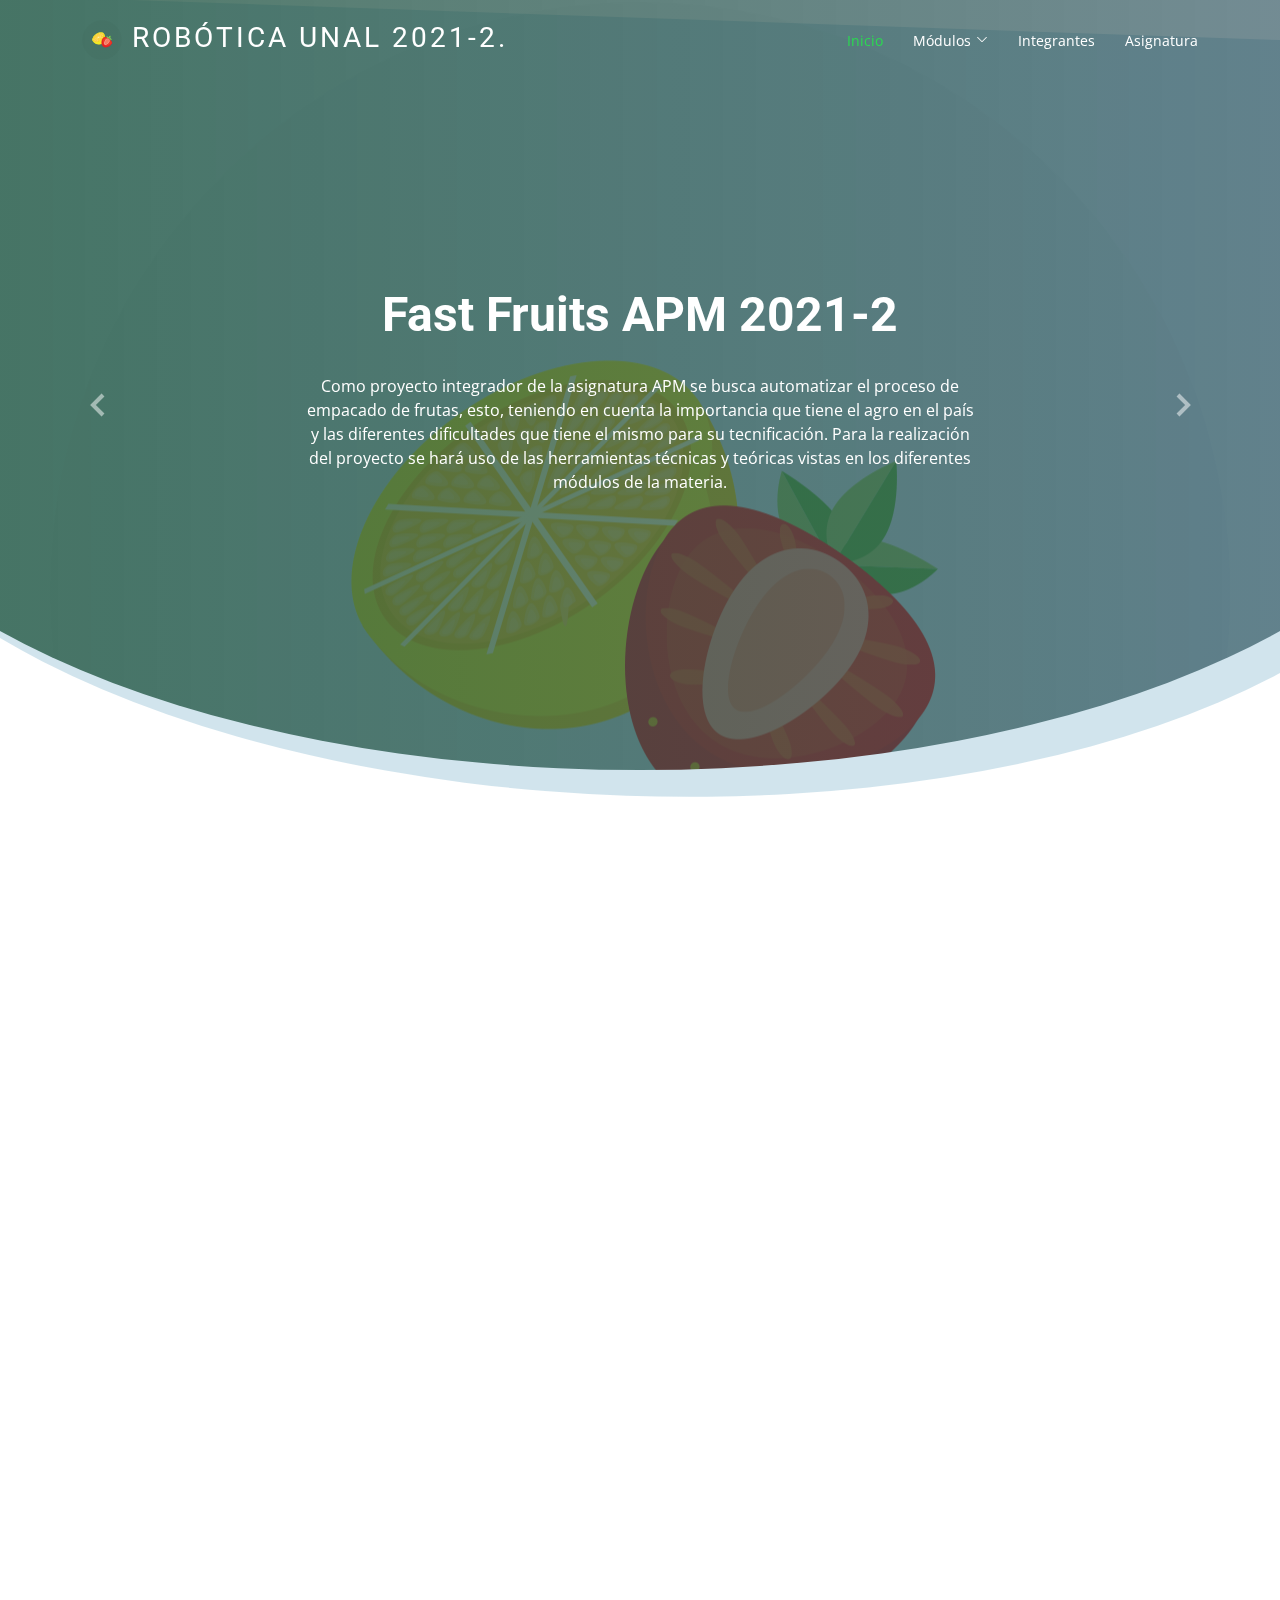
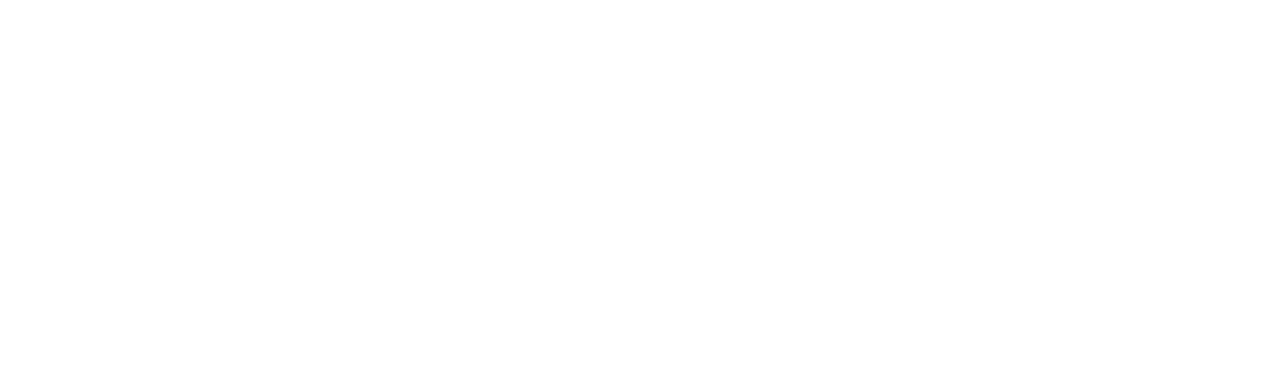
==== index.html @ 494aefd2 "Cambios pagina web" ====
<!DOCTYPE html>
<html lang="en">

<head>
    <meta charset="utf-8">
    <meta content="width=device-width, initial-scale=1.0" name="viewport">

    <title>APM-Fast Fruits</title>
    <meta content="" name="description">
    <meta content="" name="keywords">

    <!-- Favicons -->
    <link href="assets/img/lemon-icon.png" rel="icon">
    <link href="assets/img/lemon-icon.png" rel="apple-touch-icon">

    <!-- Google Fonts -->
    <link href="https://fonts.googleapis.com/css?family=Open+Sans:300,300i,400,400i,600,600i,700,700i|Roboto:300,300i,400,400i,500,500i,700,700i&display=swap" rel="stylesheet">

    <!-- Vendor CSS Files -->
    <link href="assets/vendor/animate.css/animate.min.css" rel="stylesheet">
    <link href="assets/vendor/aos/aos.css" rel="stylesheet">
    <link href="assets/vendor/bootstrap/css/bootstrap.min.css" rel="stylesheet">
    <link href="assets/vendor/bootstrap-icons/bootstrap-icons.css" rel="stylesheet">
    <link href="assets/vendor/boxicons/css/boxicons.min.css" rel="stylesheet">
    <link href="assets/vendor/glightbox/css/glightbox.min.css" rel="stylesheet">
    <link href="assets/vendor/swiper/swiper-bundle.min.css" rel="stylesheet">

    <!-- Template Main CSS File -->
    <link href="assets/css/style.css" rel="stylesheet">

</head>

<body>

    <!-- ======= Header ======= -->
    <header id="header" class="fixed-top d-flex align-items-center header-transparent">
        <div class="container d-flex justify-content-between align-items-center">

            <div class="logo">
                <h1 class="text-light"><a href="index.html"><span> <img src="assets/img/Logo-lemon-icon.png"> Robótica UNAL 2021-2.</span></a>
                </h1>
                <!-- Uncomment below if you prefer to use an image logo -->
                <!-- <a href="index.html"><img src="assets/img/Logo-lemon-icon.png" alt="" class="img-fluid"></a>-->
            </div>

            <nav id="navbar" class="navbar">
                <ul>
                    <li><a class="active " href="index.html">Inicio</a></li>
                    <li class="dropdown"><a href="#"><span>Módulos</span> <i class="bi bi-chevron-down"></i></a>
                        <ul>

                            <!--   <li><a href="gestion.html">Gestión de Producción</a></li>
                            <li><a href="automa.html">Automatización e Industria 4.0</a></li>
                            <li><a href="planeacion.html">Pleaneación de Proyecto</a></li>
                            <li><a href="economica.html">Evaluación Económica del Proyecto</a></li>-->
                            <li><a href="celda.html">Celda Robotica</a></li>
                            <!--  <li><a href="virtualizacion.html">Virtualización de Fábrica</a></li>
                            <li><a href="controladores.html">Controladores Industriales</a></li>
                            <li><a href="actuadores.html">Actuadores en Automatización</a></li>
                            <li><a href="scada.html">Sistema de Supervisión SCADA</a></li>-->
                        </ul>
                    </li>
                    <li><a href="integrantes.html">Integrantes</a></li>
                    <li><a href="Asignatura.html">Asignatura</a></li>
                </ul>
                <i class="bi bi-list mobile-nav-toggle"></i>
            </nav>
            <!-- .navbar -->

        </div>
    </header>
    <!-- End Header -->

    <!-- ======= Hero Section ======= -->
    <section id="hero" class="d-flex justify-cntent-center align-items-center">
        <div id="heroCarousel" class="container carousel carousel-fade" data-bs-ride="carousel" data-bs-interval="5000">

            <!-- Slide 1 -->
            <div class="carousel-item active">
                <div class="carousel-container" data-aos="fade-up">

                    <h2>Fast Fruits APM 2021-2 </h2>
                    <p> Como proyecto integrador de la asignatura APM se busca automatizar el proceso de empacado de frutas, esto, teniendo en cuenta la importancia que tiene el agro en el país y las diferentes dificultades que tiene el mismo para su tecnificación.
                        Para la realización del proyecto se hará uso de las herramientas técnicas y teóricas vistas en los diferentes módulos de la materia.</p>
                </div>
            </div>

            <!-- Slide 2 -->
            <div class="carousel-item">
                <div class="carousel-container" data-aos="fade-up">
                    <h2>Emapacado de Frutas</h2>
                    <p>En FastFruits buscamos soluciones oportunas a los problemas que enfrenta el empacado de frutas para consumo local y exportación; por ello, se propone el diseño de una planta de acopio, selección y empacado de fresas y limones. Esta
                        planta busca automatizar los procesos tradicionales donde la fruta es manipulada durante todo el proceso de empaque y disminuir de la misma manera el tiempo que toma el procesado y empacado de la misma.
                    </p>
                </div>
            </div>

            <a class="carousel-control-prev" href="#heroCarousel" role="button" data-bs-slide="prev">
                <span class="carousel-control-prev-icon bx bx-chevron-left" aria-hidden="true"></span>
            </a>
            <a class="carousel-control-next" href="#heroCarousel" role="button" data-bs-slide="next">
                <span class="carousel-control-next-icon bx bx-chevron-right" aria-hidden="true"></span>
            </a>

        </div>
    </section>
    <!-- End Hero -->



    <main id="main">

        <!-- ======= Features Section ======= -->
        <section class="services">
            <div class="container">

                <div class="section-title" data-aos="fade-up">
                    <h1>¿Por qué estas frutas?</h1>
                </div>
                <div class="section-title" data-aos="fade-up">
                    <h2>La producción de ambas frutas para el año 2019 corresponde a cerca del 2.35% de la producción total de frutas del país, por ello y por los procesos tradicionales que se usan en el país para su empaque se tomaron como objeto del proyecto
                        integrador de la materia. </h2>
                </div>

                <div class="row">
                    <div class="col-md-6 col-lg-6 d-flex align-items-stretch" data-aos="fade-up">
                        <div class="icon-box icon-box-pink">
                            <img src="assets/img/fresa-icon.png" width="128" height="128">
                            <h4 class="title"><a href="">Fresa</a></h4>
                            <p class="description">Si bien la fresa producida en el país es en su mayoría para consumo nacional, esto, dado la naturaleza del fruto que lo hace de difícil conservación, existe una pequeña industria exportadora de fresa. Para el año 2019 se produjeron
                                82818 Ton de fresa de las cuales solo 15 Ton fueron exportadas; sin embargo, se requiere automatizar su proceso de selección y empaque para así generar un incremento en la fresa fresca de consumo nacional y en las exportaciones
                                congeladas y frescas de la misma.
                            </p>
                        </div>
                    </div>

                    <div class="col-md-6 col-lg-6 d-flex align-items-stretch" data-aos="fade-up" data-aos-delay="100">
                        <div class="icon-box icon-box-green">
                            <img src="assets/img/limon-icon.jpg" width="128" height="128">
                            <h4 class="title"><a href="">Limon</a></h4>
                            <p class="description">El limón se escogió puesto que en los últimos años se ha incrementado su demanda de exportación y se está consolidando como uno de los mayores productos frutales exportados por el país. En 2019 se produjeron cerca de 91.964
                                Ton de limón en todo el país, de los cuales se exportaron alrededor de 16000 Ton. Si bien el proceso de selección, procesado y empaque del limón ya ha sido en parte automatizado, en el país aún es necesario que nuevos proyectos
                                de automatización de este proceso se lleven a cabo, para así aumentar tanto el consumo nacional, como la exportación de este. </p>
                        </div>
                    </div>



                </div>

            </div>


        </section>

    </main>
    <!-- End #main -->

    <!-- ======= Footer ======= -->
    <footer id="footer" data-aos="fade-up" data-aos-easing="ease-in-out" data-aos-duration="500">

        <div class="container">
            <div class="credits">
                Repositorio de Github (Enlace)
                <a href="https://github.com/UNAL-APM-G2/APM_Project" class="github"><i class="bx bxl-github"></i></a> &nbsp &nbsp &nbsp &nbsp &nbsp &nbsp &nbsp &nbsp&nbsp &nbsp &nbsp &nbsp &nbsp &nbsp &nbsp &nbsp
                <img src="assets/img/Escudo1.png">
                <img src="assets/img/Escudo2.png">
            </div>
        </div>
    </footer>

    <a href="#" class="back-to-top d-flex align-items-center justify-content-center"><i
            class="bi bi-arrow-up-short"></i></a>

    <!-- Vendor JS Files -->
    <script src="assets/vendor/aos/aos.js"></script>
    <script src="assets/vendor/bootstrap/js/bootstrap.bundle.min.js"></script>
    <script src="assets/vendor/glightbox/js/glightbox.min.js"></script>
    <script src="assets/vendor/isotope-layout/isotope.pkgd.min.js"></script>
    <script src="assets/vendor/php-email-form/validate.js"></script>
    <script src="assets/vendor/purecounter/purecounter.js"></script>
    <script src="assets/vendor/swiper/swiper-bundle.min.js"></script>
    <script src="assets/vendor/waypoints/noframework.waypoints.js"></script>

    <!-- Template Main JS File -->
    <script src="assets/js/main.js"></script>

</body>

</html>
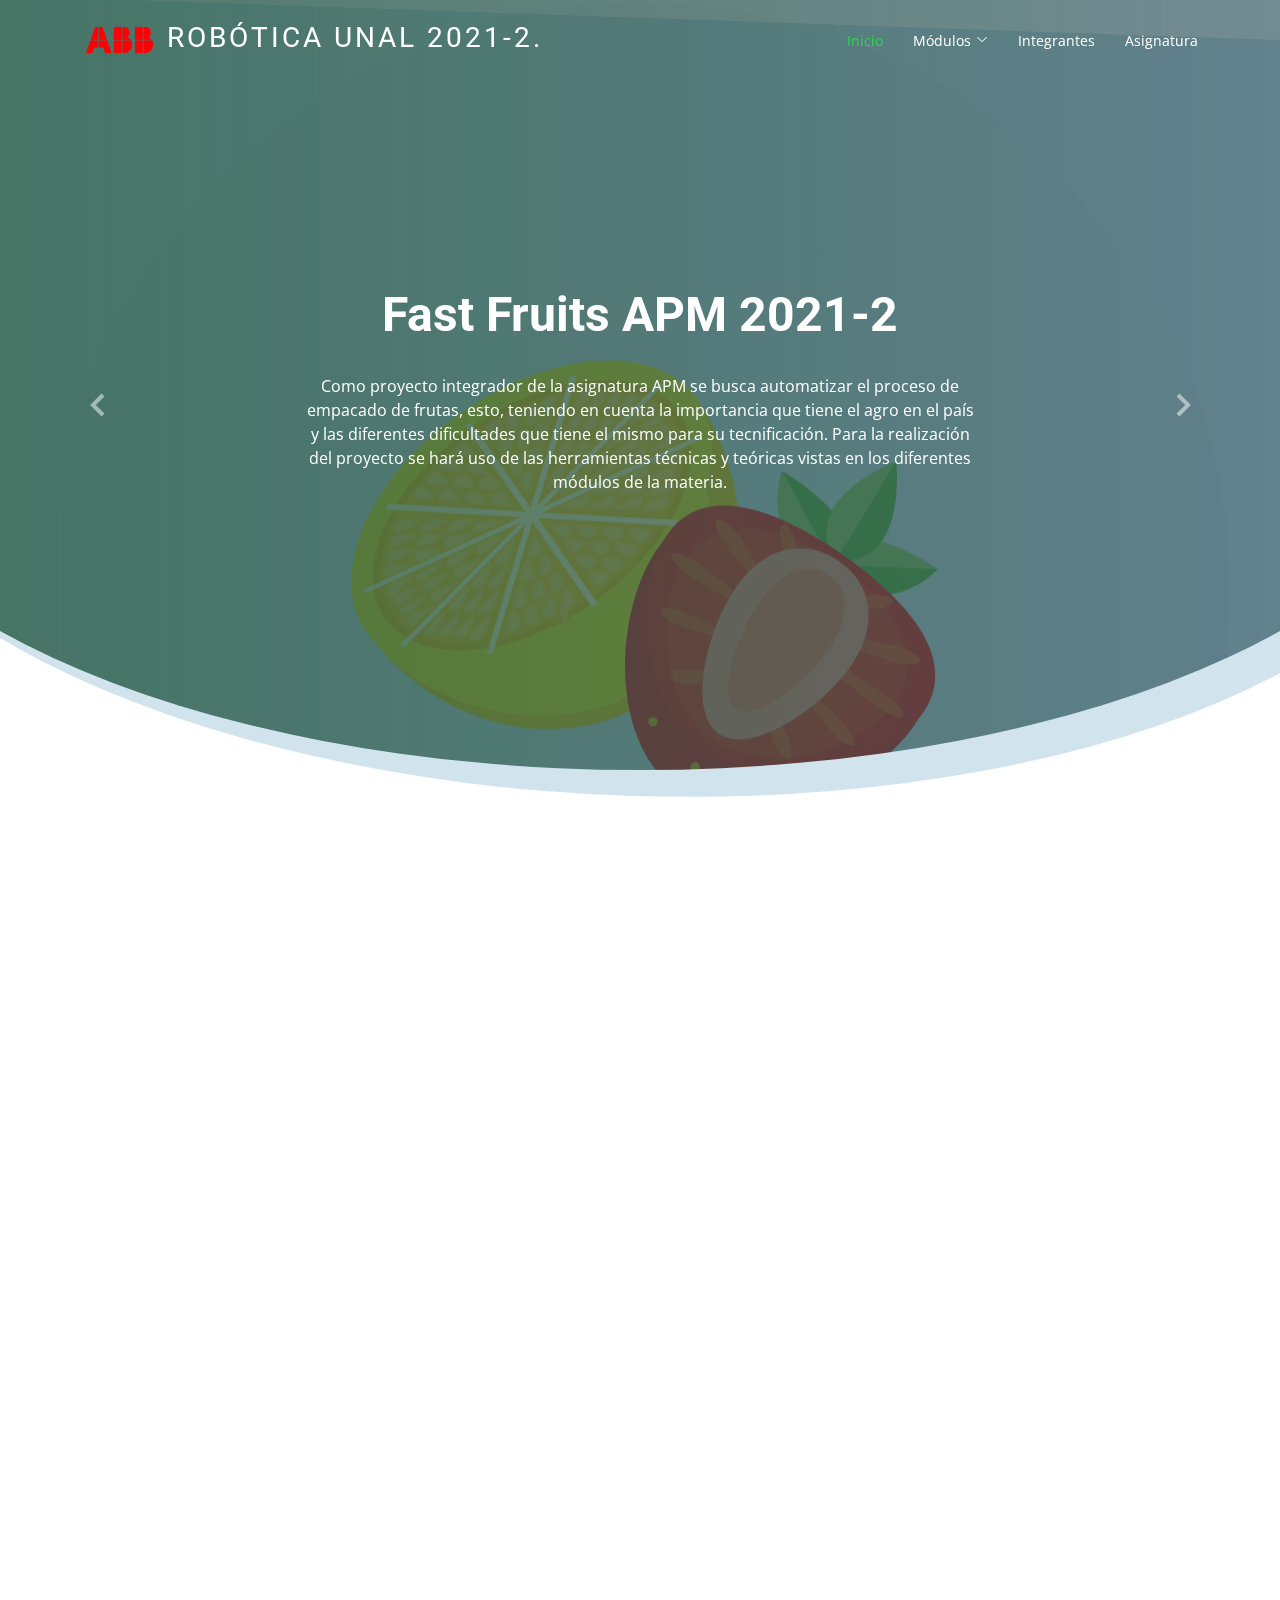
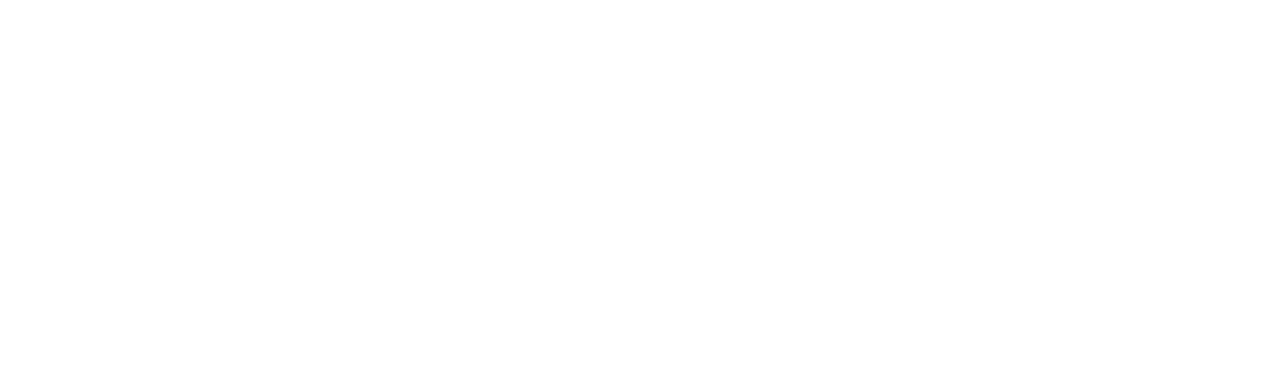
==== commit c371f40c: "cambios pagina web" ====
--- a/index.html
+++ b/index.html
@@ -5,13 +5,13 @@
     <meta charset="utf-8">
     <meta content="width=device-width, initial-scale=1.0" name="viewport">
 
-    <title>APM-Fast Fruits</title>
+    <title>Robótica UNAL 2021-2.</title>
     <meta content="" name="description">
     <meta content="" name="keywords">
 
     <!-- Favicons -->
-    <link href="assets/img/lemon-icon.png" rel="icon">
-    <link href="assets/img/lemon-icon.png" rel="apple-touch-icon">
+    <link href="assets/img/abb-logo-png-transparent.png" rel="icon">
+    <link href="assets/img/abb-logo-png-transparent.png" rel="apple-touch-icon">
 
     <!-- Google Fonts -->
     <link href="https://fonts.googleapis.com/css?family=Open+Sans:300,300i,400,400i,600,600i,700,700i|Roboto:300,300i,400,400i,500,500i,700,700i&display=swap" rel="stylesheet">
@@ -37,7 +37,7 @@
         <div class="container d-flex justify-content-between align-items-center">
 
             <div class="logo">
-                <h1 class="text-light"><a href="index.html"><span> <img src="assets/img/Logo-lemon-icon.png"> Robótica UNAL 2021-2.</span></a>
+                <h1 class="text-light"><a href="index.html"><span> <img src="assets/img/abb-logo-png-transparent.png"> Robótica UNAL 2021-2.</span></a>
                 </h1>
                 <!-- Uncomment below if you prefer to use an image logo -->
                 <!-- <a href="index.html"><img src="assets/img/Logo-lemon-icon.png" alt="" class="img-fluid"></a>-->
@@ -162,7 +162,7 @@
         <div class="container">
             <div class="credits">
                 Repositorio de Github (Enlace)
-                <a href="https://github.com/UNAL-APM-G2/APM_Project" class="github"><i class="bx bxl-github"></i></a> &nbsp &nbsp &nbsp &nbsp &nbsp &nbsp &nbsp &nbsp&nbsp &nbsp &nbsp &nbsp &nbsp &nbsp &nbsp &nbsp
+                <a href="https://github.com/jsmojicavUNAL/RoboticaProyecto" class="github"><i class="bx bxl-github"></i></a> &nbsp &nbsp &nbsp &nbsp &nbsp &nbsp &nbsp &nbsp&nbsp &nbsp &nbsp &nbsp &nbsp &nbsp &nbsp &nbsp
                 <img src="assets/img/Escudo1.png">
                 <img src="assets/img/Escudo2.png">
             </div>
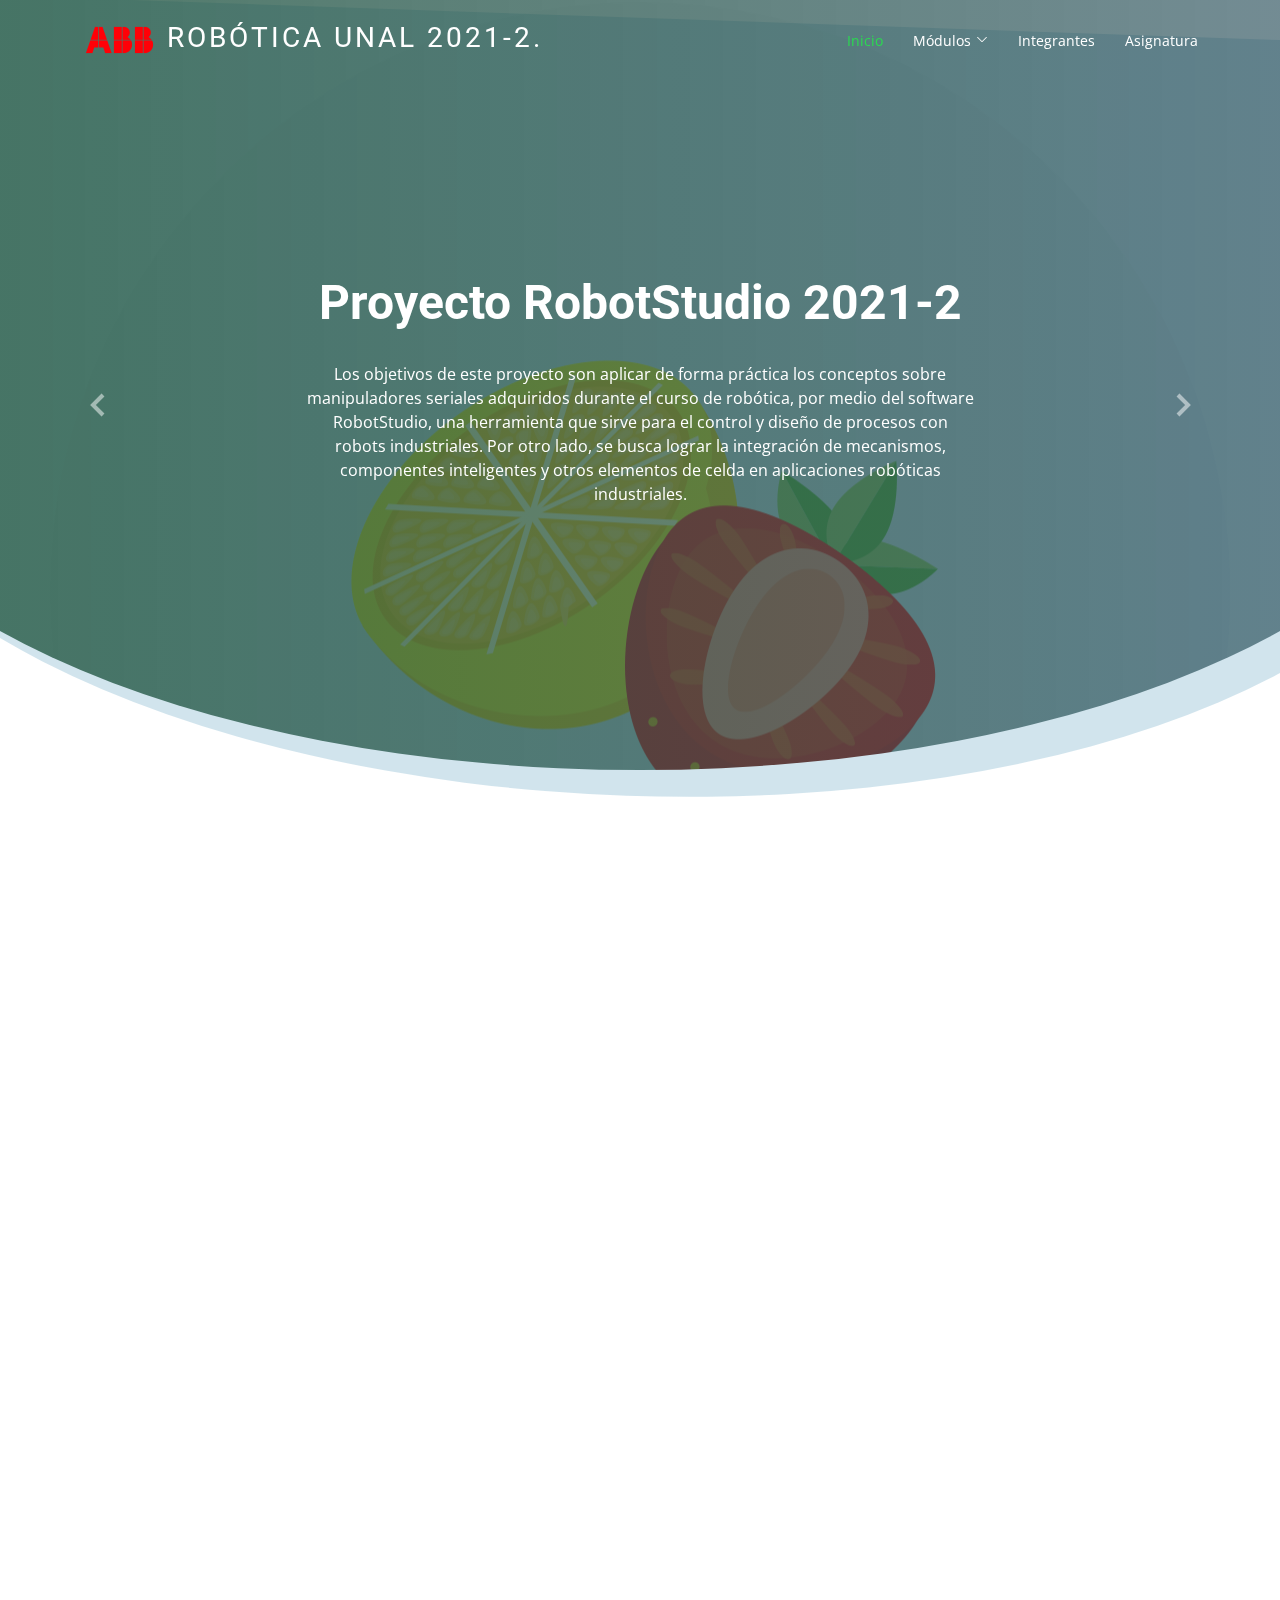
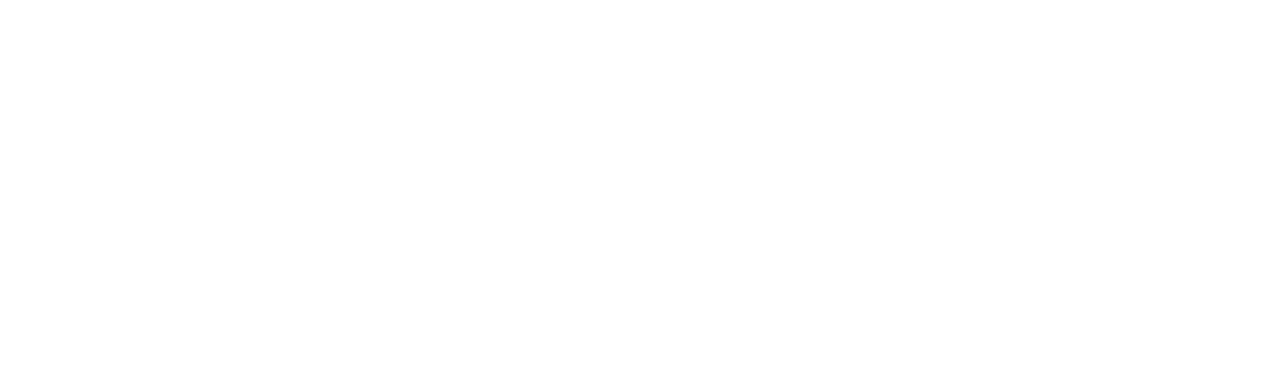
==== commit 9d637b87: "Update index.html" ====
--- a/index.html
+++ b/index.html
@@ -79,9 +79,9 @@
             <div class="carousel-item active">
                 <div class="carousel-container" data-aos="fade-up">
 
-                    <h2>Fast Fruits APM 2021-2 </h2>
-                    <p> Como proyecto integrador de la asignatura APM se busca automatizar el proceso de empacado de frutas, esto, teniendo en cuenta la importancia que tiene el agro en el país y las diferentes dificultades que tiene el mismo para su tecnificación.
-                        Para la realización del proyecto se hará uso de las herramientas técnicas y teóricas vistas en los diferentes módulos de la materia.</p>
+                    <h2>Proyecto RobotStudio 2021-2</h2>
+                    <p> Los objetivos de este proyecto son aplicar de forma práctica los conceptos sobre manipuladores seriales adquiridos durante el curso de robótica, por medio del software RobotStudio, una herramienta que sirve para el control y diseño
+                        de procesos con robots industriales. Por otro lado, se busca lograr la integración de mecanismos, componentes inteligentes y otros elementos de celda en aplicaciones robóticas industriales. </p>
                 </div>
             </div>
 
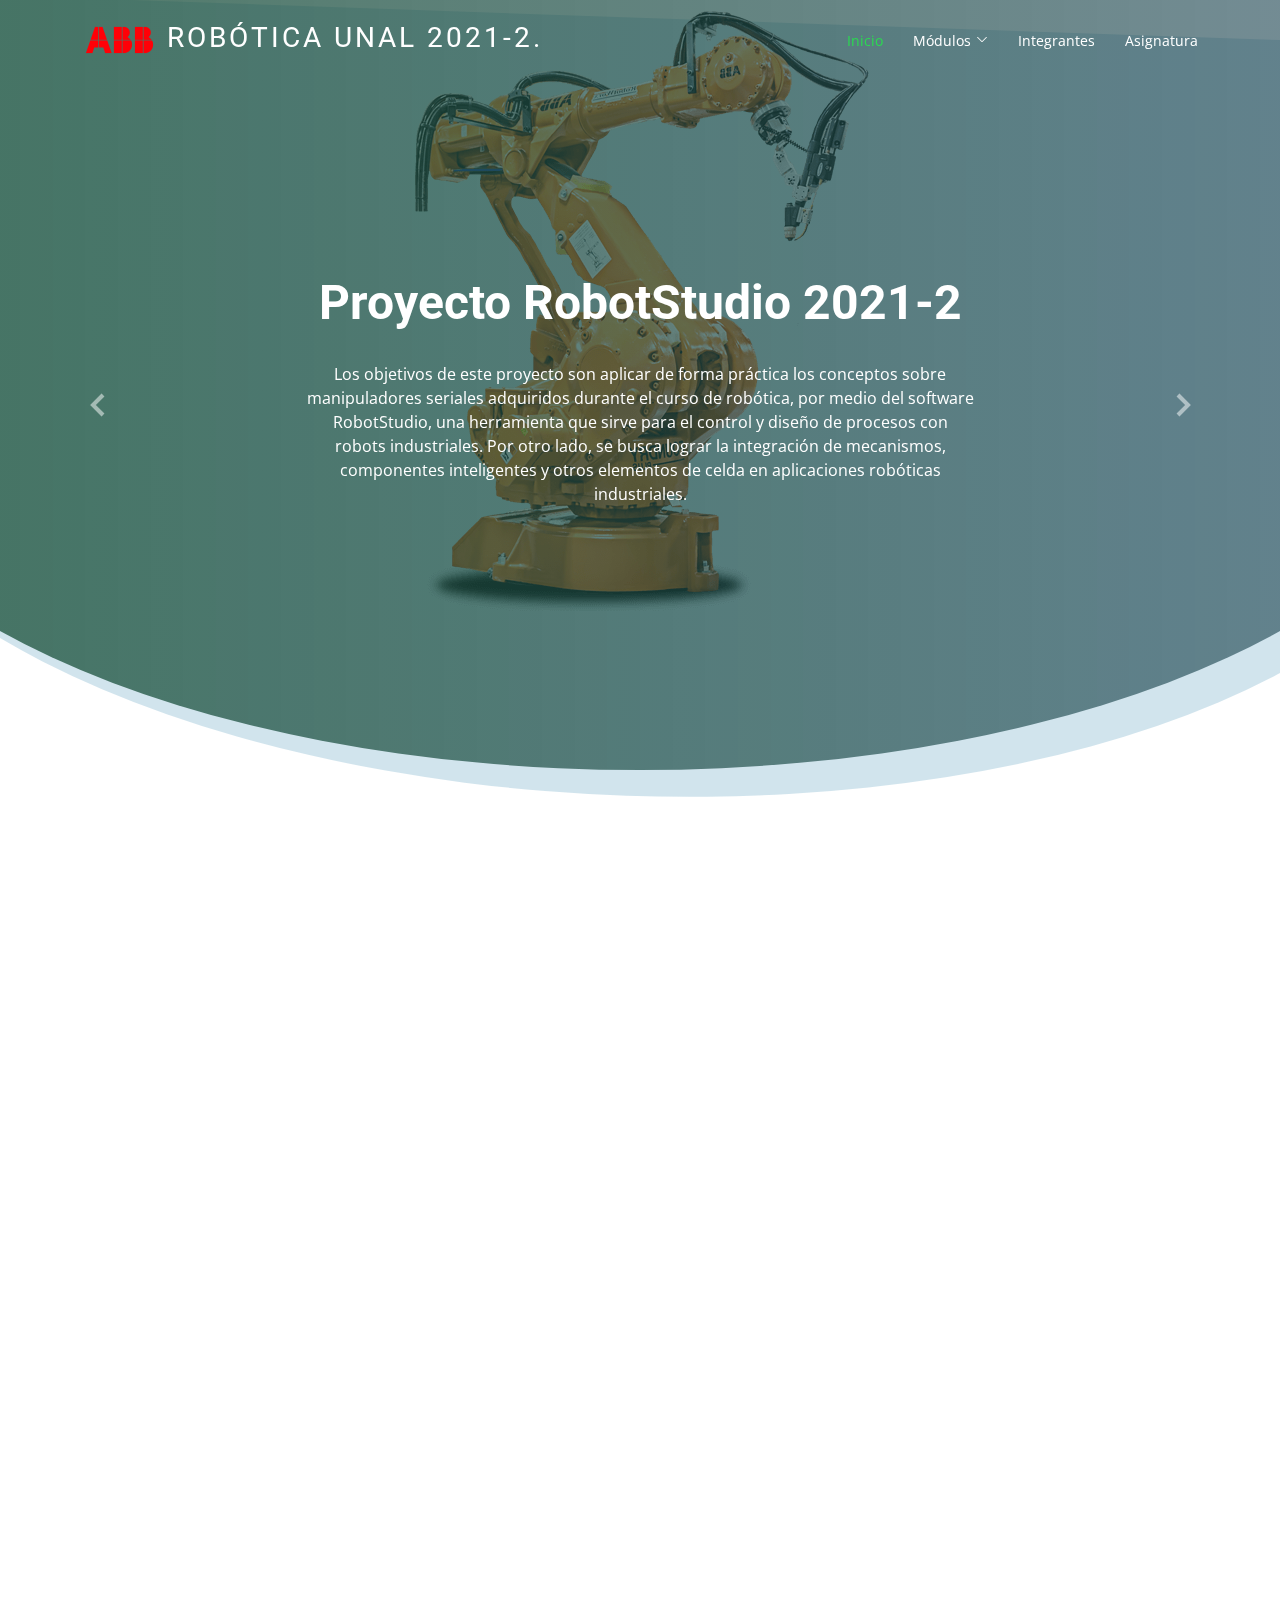
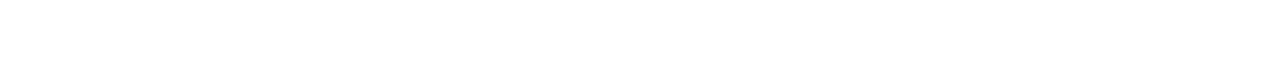
==== commit d80c7945: "RS" ====
--- a/index.html
+++ b/index.html
@@ -88,9 +88,9 @@
             <!-- Slide 2 -->
             <div class="carousel-item">
                 <div class="carousel-container" data-aos="fade-up">
-                    <h2>Emapacado de Frutas</h2>
-                    <p>En FastFruits buscamos soluciones oportunas a los problemas que enfrenta el empacado de frutas para consumo local y exportación; por ello, se propone el diseño de una planta de acopio, selección y empacado de fresas y limones. Esta
-                        planta busca automatizar los procesos tradicionales donde la fruta es manipulada durante todo el proceso de empaque y disminuir de la misma manera el tiempo que toma el procesado y empacado de la misma.
+                    <h2>Proyecto A4</h2>
+                    <p>Este proyecto se basa en lograr ensamblar las ruedas a un vehiculo en movimiento, mientras el robot se mantiene fijo. Se simplificó de tal manera que el vehiculo se desplazaba hasta llegar a la estacion del robot, deteniendose mientras
+                        se ensamblan las ruedas.
                     </p>
                 </div>
             </div>
@@ -114,22 +114,13 @@
         <section class="services">
             <div class="container">
 
-                <div class="section-title" data-aos="fade-up">
-                    <h1>¿Por qué estas frutas?</h1>
-                </div>
-                <div class="section-title" data-aos="fade-up">
-                    <h2>La producción de ambas frutas para el año 2019 corresponde a cerca del 2.35% de la producción total de frutas del país, por ello y por los procesos tradicionales que se usan en el país para su empaque se tomaron como objeto del proyecto
-                        integrador de la materia. </h2>
-                </div>
 
                 <div class="row">
                     <div class="col-md-6 col-lg-6 d-flex align-items-stretch" data-aos="fade-up">
                         <div class="icon-box icon-box-pink">
-                            <img src="assets/img/fresa-icon.png" width="128" height="128">
-                            <h4 class="title"><a href="">Fresa</a></h4>
-                            <p class="description">Si bien la fresa producida en el país es en su mayoría para consumo nacional, esto, dado la naturaleza del fruto que lo hace de difícil conservación, existe una pequeña industria exportadora de fresa. Para el año 2019 se produjeron
-                                82818 Ton de fresa de las cuales solo 15 Ton fueron exportadas; sin embargo, se requiere automatizar su proceso de selección y empaque para así generar un incremento en la fresa fresca de consumo nacional y en las exportaciones
-                                congeladas y frescas de la misma.
+                            <img src="assets/img/abb_robot_studio.png" width="128" height="128">
+                            <h4 class="title"><a href="">RobotStudio</a></h4>
+                            <p class="description">Se trata de un software que permite la programacion de robots, entrenamiento y optimizacion en un entorno virtual, evitando las interrupciones en las lineas de produccion o el entorno donde esten trabajando.
                             </p>
                         </div>
                     </div>
--- a/assets/css/style.css
+++ b/assets/css/style.css
@@ -94,7 +94,7 @@
     transition: all 0.5s;
     z-index: 997;
     transition: all 0.5s;
-    background: linear-gradient( rgba(2, 3, 61, 0.5), rgba(2, 3, 61, 0.5)), url("../img/fresas-navbar.jpg");
+    background: linear-gradient( rgba(2, 3, 61, 0.5), rgba(2, 3, 61, 0.5)), url("../img/Background.png");
     opacity: 1;
 }
 
@@ -103,7 +103,7 @@
 }
 
 #header.header-scrolled {
-    background-image: linear-gradient( rgba(2, 3, 61, 0.5), rgba(2, 3, 61, 0.5)), url("../img/fresas-navbar.jpg");
+    background-image: linear-gradient( rgba(2, 3, 61, 0.5), rgba(2, 3, 61, 0.5)), url("../img/Background.png");
     opacity: 0.95;
     height: 60px;
 }
@@ -370,7 +370,7 @@
     top: 0;
     width: 130%;
     height: 95%;
-    background: linear-gradient(to right, rgba(30, 86, 60, 0.8), rgba(30, 67, 86, 0.6)), url("../img/Logo-lemon-icon.png") center top no-repeat;
+    background: linear-gradient(to right, rgba(30, 86, 60, 0.8), rgba(30, 67, 86, 0.6)), url("../img/robot-abb.png") center top no-repeat;
     z-index: 0;
     border-radius: 0 0 50% 50%;
     transform: translateX(-50%) rotate(0deg);
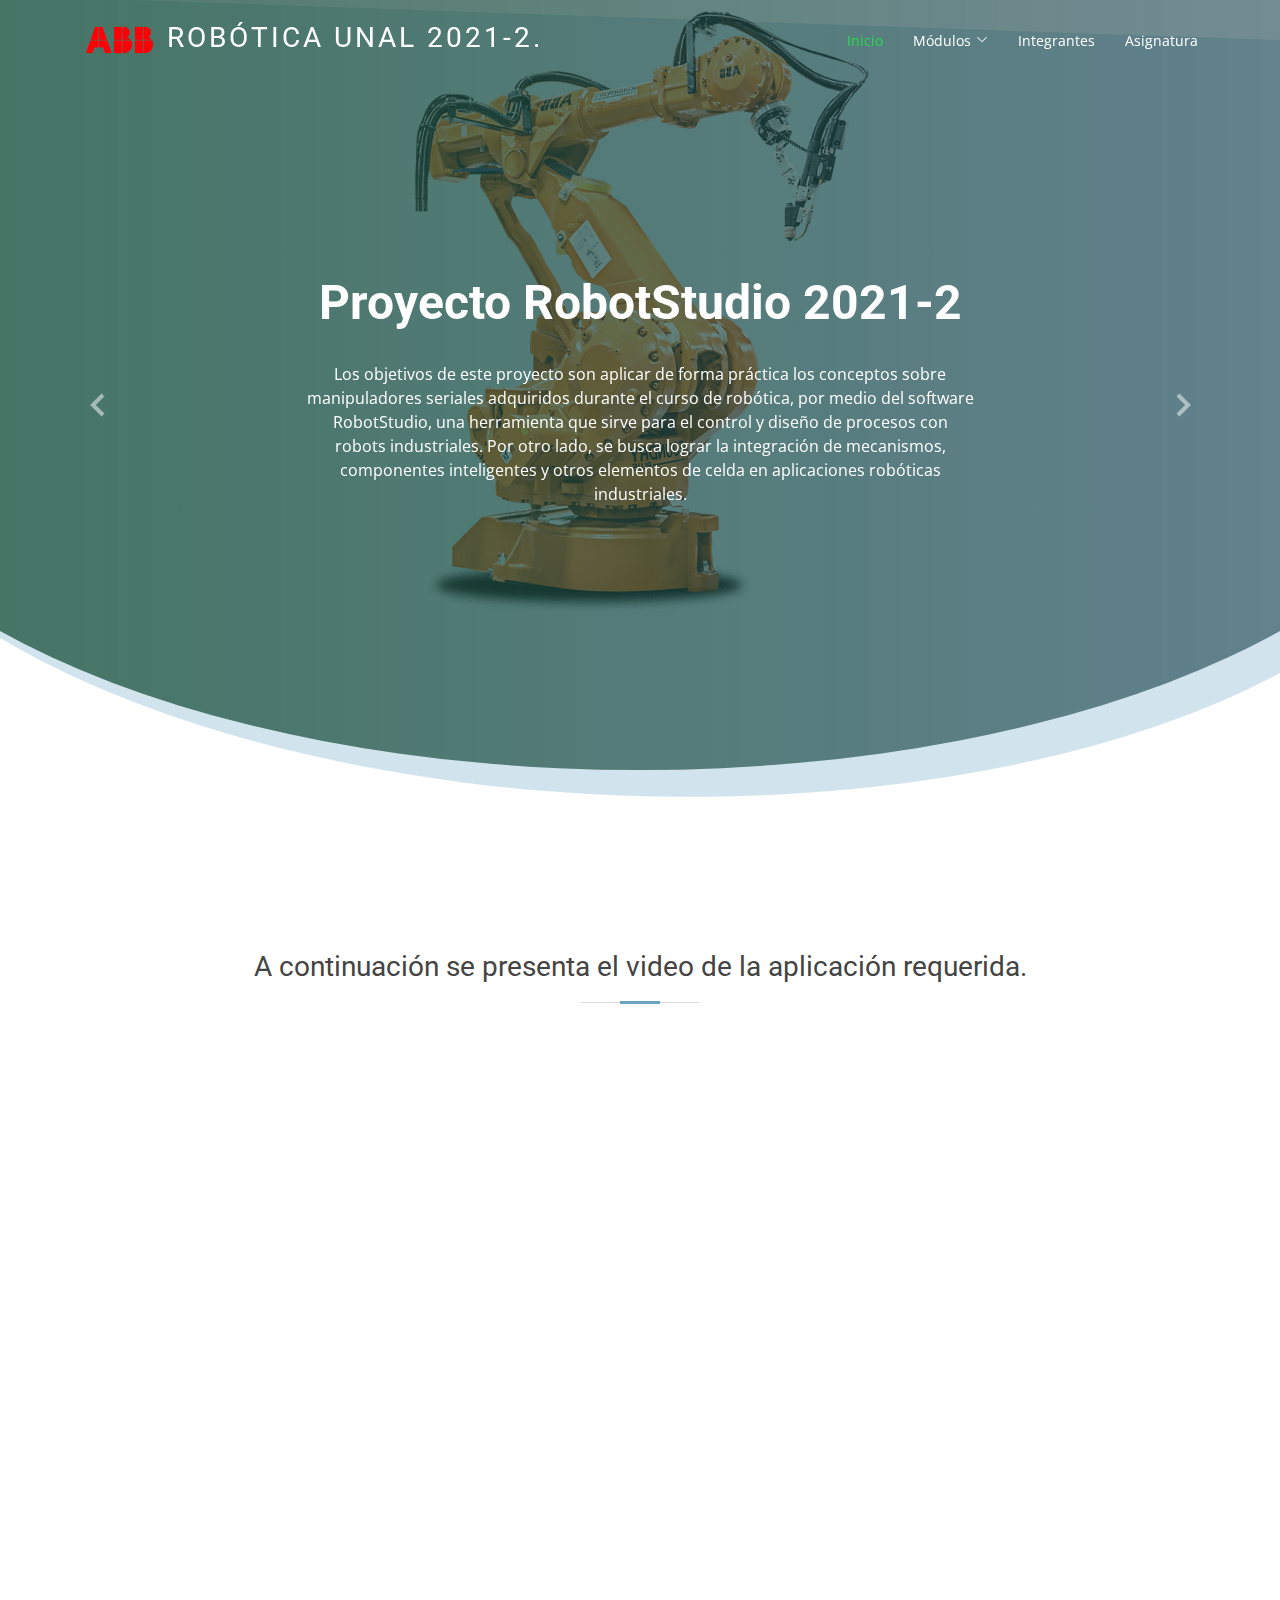
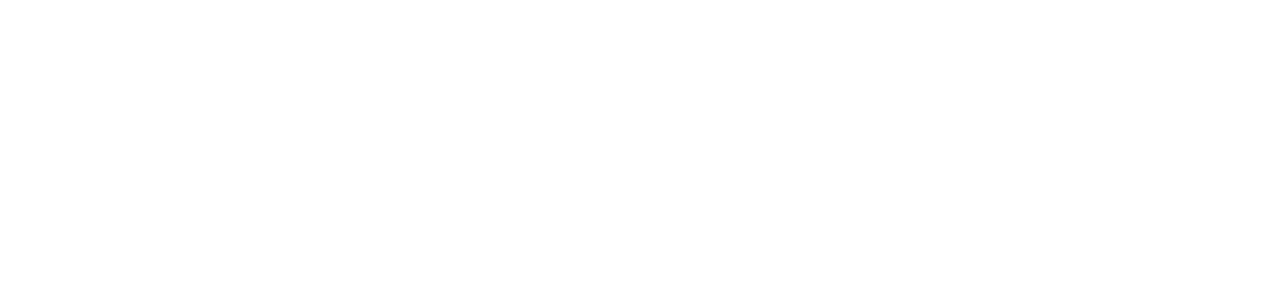
==== commit 528a0c63: "Cambios" ====
--- a/index.html
+++ b/index.html
@@ -113,10 +113,16 @@
         <!-- ======= Features Section ======= -->
         <section class="services">
             <div class="container">
+                <div class="section-title">
+                    <h2> A continuación se presenta el video de la aplicación requerida.</h2>
+                    <iframe width="560" height="315" src="https://www.youtube.com/embed/hXHMh-Qd1io" title="YouTube video player" frameborder="0" allow="accelerometer; autoplay; clipboard-write; encrypted-media; gyroscope; picture-in-picture" allowfullscreen></iframe>
+                </div>
+
+
 
 
                 <div class="row">
-                    <div class="col-md-6 col-lg-6 d-flex align-items-stretch" data-aos="fade-up">
+                    <div class="col-md-20 col-lg-20 d-flex align-items-stretch" data-aos="fade-up">
                         <div class="icon-box icon-box-pink">
                             <img src="assets/img/abb_robot_studio.png" width="128" height="128">
                             <h4 class="title"><a href="">RobotStudio</a></h4>
@@ -125,15 +131,7 @@
                         </div>
                     </div>
 
-                    <div class="col-md-6 col-lg-6 d-flex align-items-stretch" data-aos="fade-up" data-aos-delay="100">
-                        <div class="icon-box icon-box-green">
-                            <img src="assets/img/limon-icon.jpg" width="128" height="128">
-                            <h4 class="title"><a href="">Limon</a></h4>
-                            <p class="description">El limón se escogió puesto que en los últimos años se ha incrementado su demanda de exportación y se está consolidando como uno de los mayores productos frutales exportados por el país. En 2019 se produjeron cerca de 91.964
-                                Ton de limón en todo el país, de los cuales se exportaron alrededor de 16000 Ton. Si bien el proceso de selección, procesado y empaque del limón ya ha sido en parte automatizado, en el país aún es necesario que nuevos proyectos
-                                de automatización de este proceso se lleven a cabo, para así aumentar tanto el consumo nacional, como la exportación de este. </p>
-                        </div>
-                    </div>
+
 
 
 
